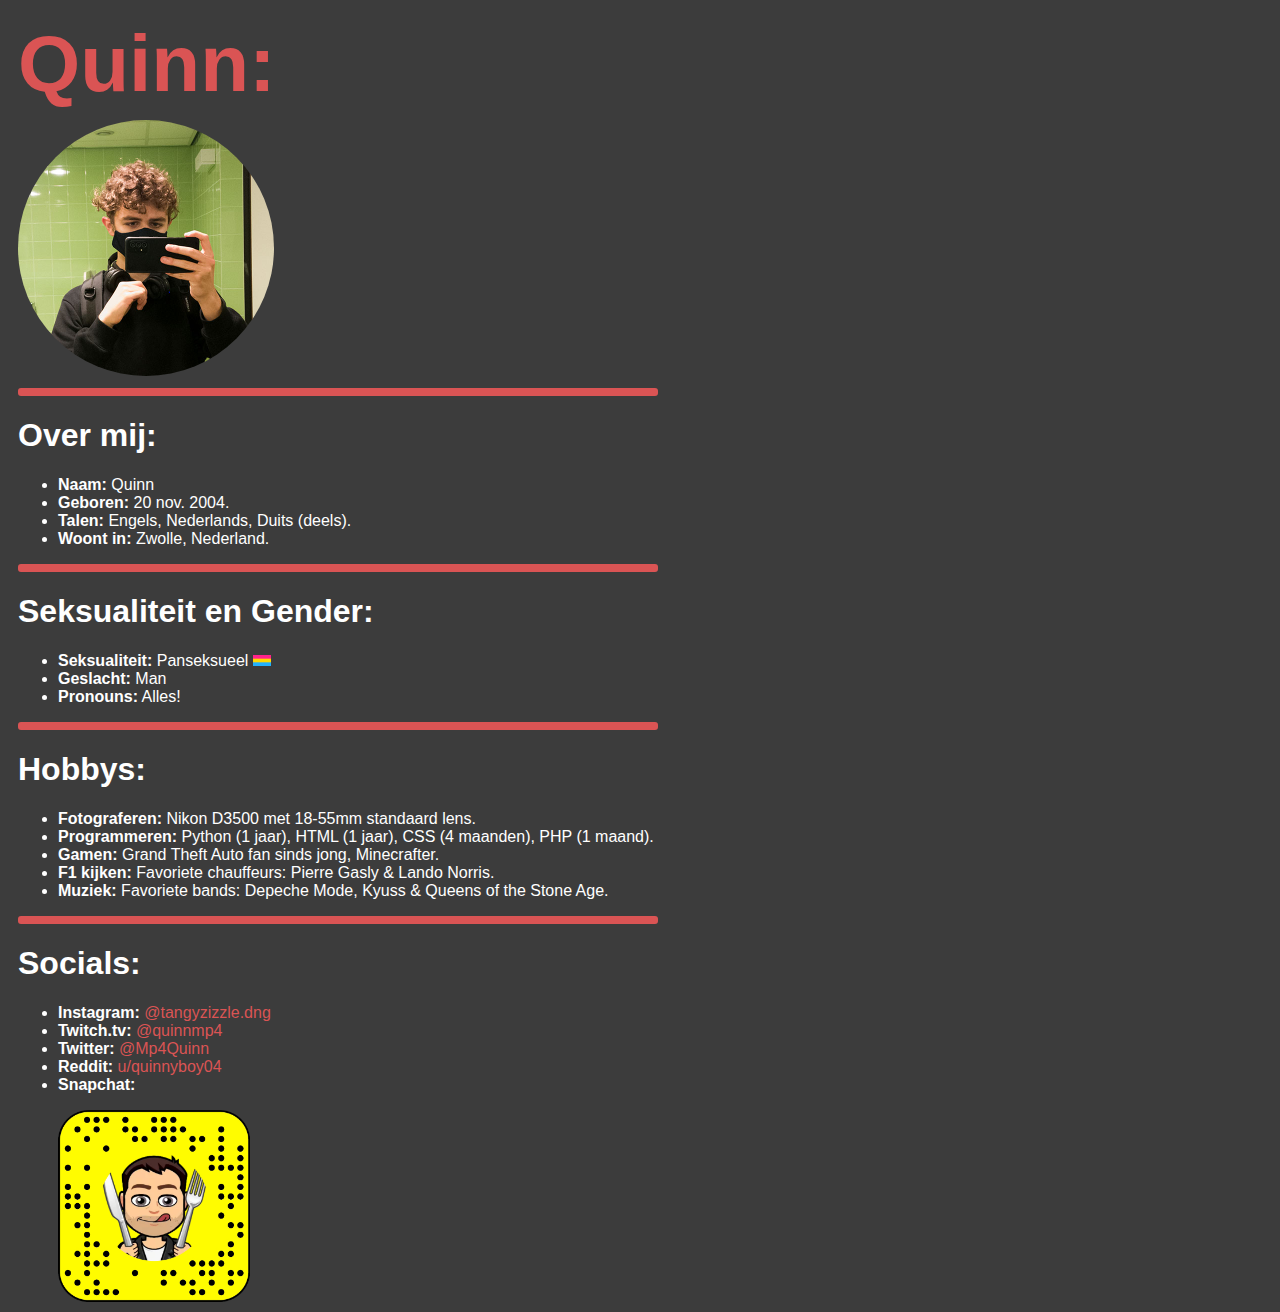
==== quinn.html @ 5a3177db "Add files via upload" ====
<!DOCTYPE html>
<html>
    <head>
        <title>Over: Quinn</title>
        <link rel="stylesheet" href="quinn.css">
        <meta name="viewport" content="width=device-width, initial-scale=1.0">
    </head>
    
    <body>
        <div class="shortpfp">
            <h1>Quinn:</h1>
            <img src="img/pfp/quinn.jpg" width="256px"></h1>
        </div>
        <hr>
        <h1>Over mij:</h1>
        <ul>
            <li><strong>Naam:</strong> Quinn</li>
            <li><strong>Geboren:</strong> 20 nov. 2004.</li>
            <li><strong>Talen:</strong> Engels, Nederlands, Duits (deels).</li>
            <li><strong>Woont in:</strong> Zwolle, Nederland.</li>
        </ul>
        <hr>
        <h1>Seksualiteit en Gender:</h1>
        <ul>
            <li><strong>Seksualiteit:</strong> Panseksueel <img src="img/sexualityflags/pansexual.svg" width="18px"></li>
            <li><strong>Geslacht:</strong> Man</li>
            <li><strong>Pronouns:</strong> Alles!</li>
        </ul>
        <hr>
        <h1>Hobbys:</h1>
        <ul>
            <li><strong>Fotograferen:</strong> Nikon D3500 met 18-55mm standaard lens.</li>
            <li><strong>Programmeren:</strong> Python (1 jaar), HTML (1 jaar), CSS (4 maanden), PHP (1 maand).</li>
            <li><strong>Gamen:</strong> Grand Theft Auto fan sinds jong, Minecrafter.</li>
            <li><strong>F1 kijken:</strong> Favoriete chauffeurs: Pierre Gasly & Lando Norris.</li>
            <li><strong>Muziek:</strong> Favoriete bands: Depeche Mode, Kyuss & Queens of the Stone Age.</li>
        </ul>
        <hr>
        <h1>Socials:</h1>
        <ul>
            <li><strong>Instagram:</strong> <a href="https://www.instagram.com/tangyzizzle.dng/">@tangyzizzle.dng</a></li>
            <li><strong>Twitch.tv:</strong> <a href="https://www.twitch.tv/quinnmp4">@quinnmp4</a></li>
            <li><strong>Twitter:</strong> <a href="https://twitter.com/Mp4Quinn">@Mp4Quinn</a></li>
            <li><strong>Reddit:</strong> <a href="https://www.reddit.com/user/quinnyboy04">u/quinnyboy04</a></li>
            <li><strong>Snapchat:</strong><p></p><img src="img/snapqr/quinn.png" width="192px"></li>
        </ul>
    </body>
</html>
---- quinn.css ----
* {
    font-family: 'Trebuchet MS', sans-serif;
}

body {
    position: relative;
    top: 10px;
    left: 10px;
    background-color: #3C3C3C;
    color: #fff;
}

.shortpfp h1 {
    font-size: 80px;
    margin-bottom: 10px;
    margin-top: 0px;
    color: #DA5454;
}

.shortpfp img {
    border-radius: 50%;
    margin-top: 0px;
}

a:link {
    color: #DA5454;
    text-decoration: none;
}

a:visited {
    color: #DA5454;
    text-decoration: none;
}

a:hover {
    color: #DA5454;
    text-decoration: none;
}

a:active {
    color: #DA5454;
    text-decoration: none;
}

hr {
    border: 4px solid #DA5454;
    border-radius: 3px;
    width: 50%;
    margin-left: 0;
}
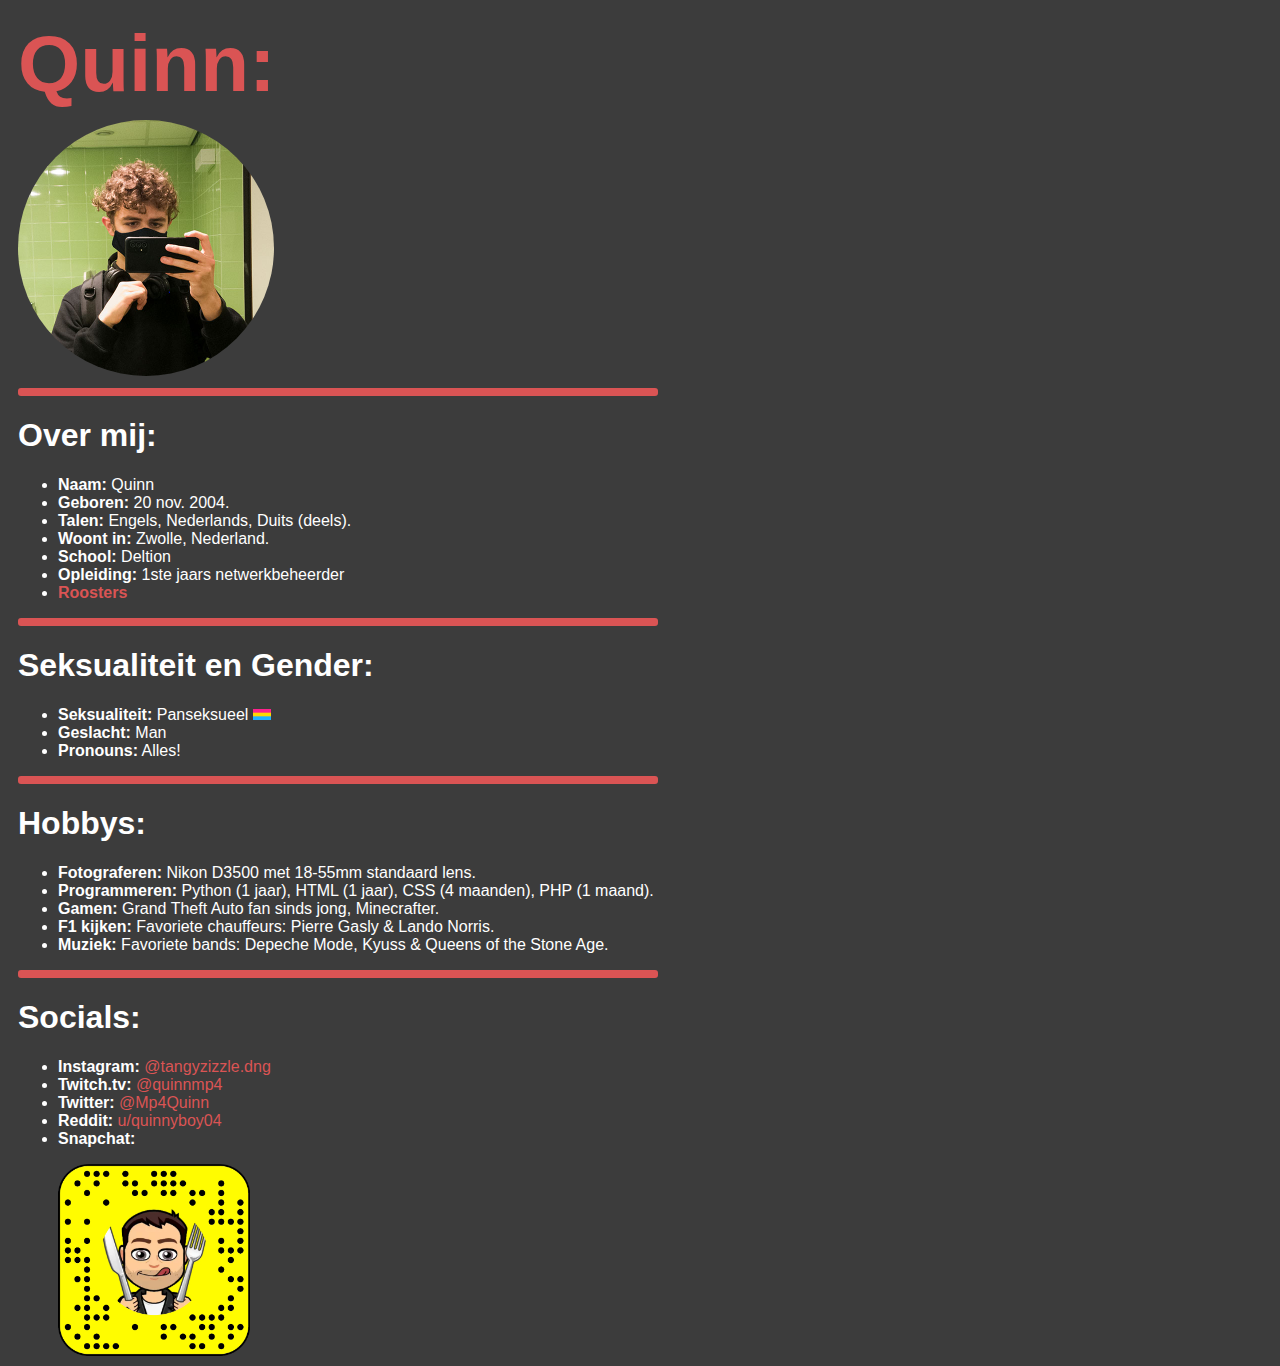
==== commit 4dd2905a: "Update quinn.html" ====
--- a/quinn.html
+++ b/quinn.html
@@ -4,6 +4,7 @@
         <title>Over: Quinn</title>
         <link rel="stylesheet" href="quinn.css">
         <meta name="viewport" content="width=device-width, initial-scale=1.0">
+        <link rel="icon" href="quinn.ico">
     </head>
     
     <body>
@@ -18,6 +19,11 @@
             <li><strong>Geboren:</strong> 20 nov. 2004.</li>
             <li><strong>Talen:</strong> Engels, Nederlands, Duits (deels).</li>
             <li><strong>Woont in:</strong> Zwolle, Nederland.</li>
+            <li><strong>School:</strong> Deltion</li
+                <ul>
+                <li><strong>Opleiding: </strong>1ste jaars netwerkbeheerder</li>
+                <li><strong><a href="https://roosters.deltion.nl/roster/view/?type=group&name=IC1A">Roosters</strong></a></li>    
+                </ul
         </ul>
         <hr>
         <h1>Seksualiteit en Gender:</h1>
@@ -45,4 +51,4 @@
             <li><strong>Snapchat:</strong><p></p><img src="img/snapqr/quinn.png" width="192px"></li>
         </ul>
     </body>
-</html>+</html>
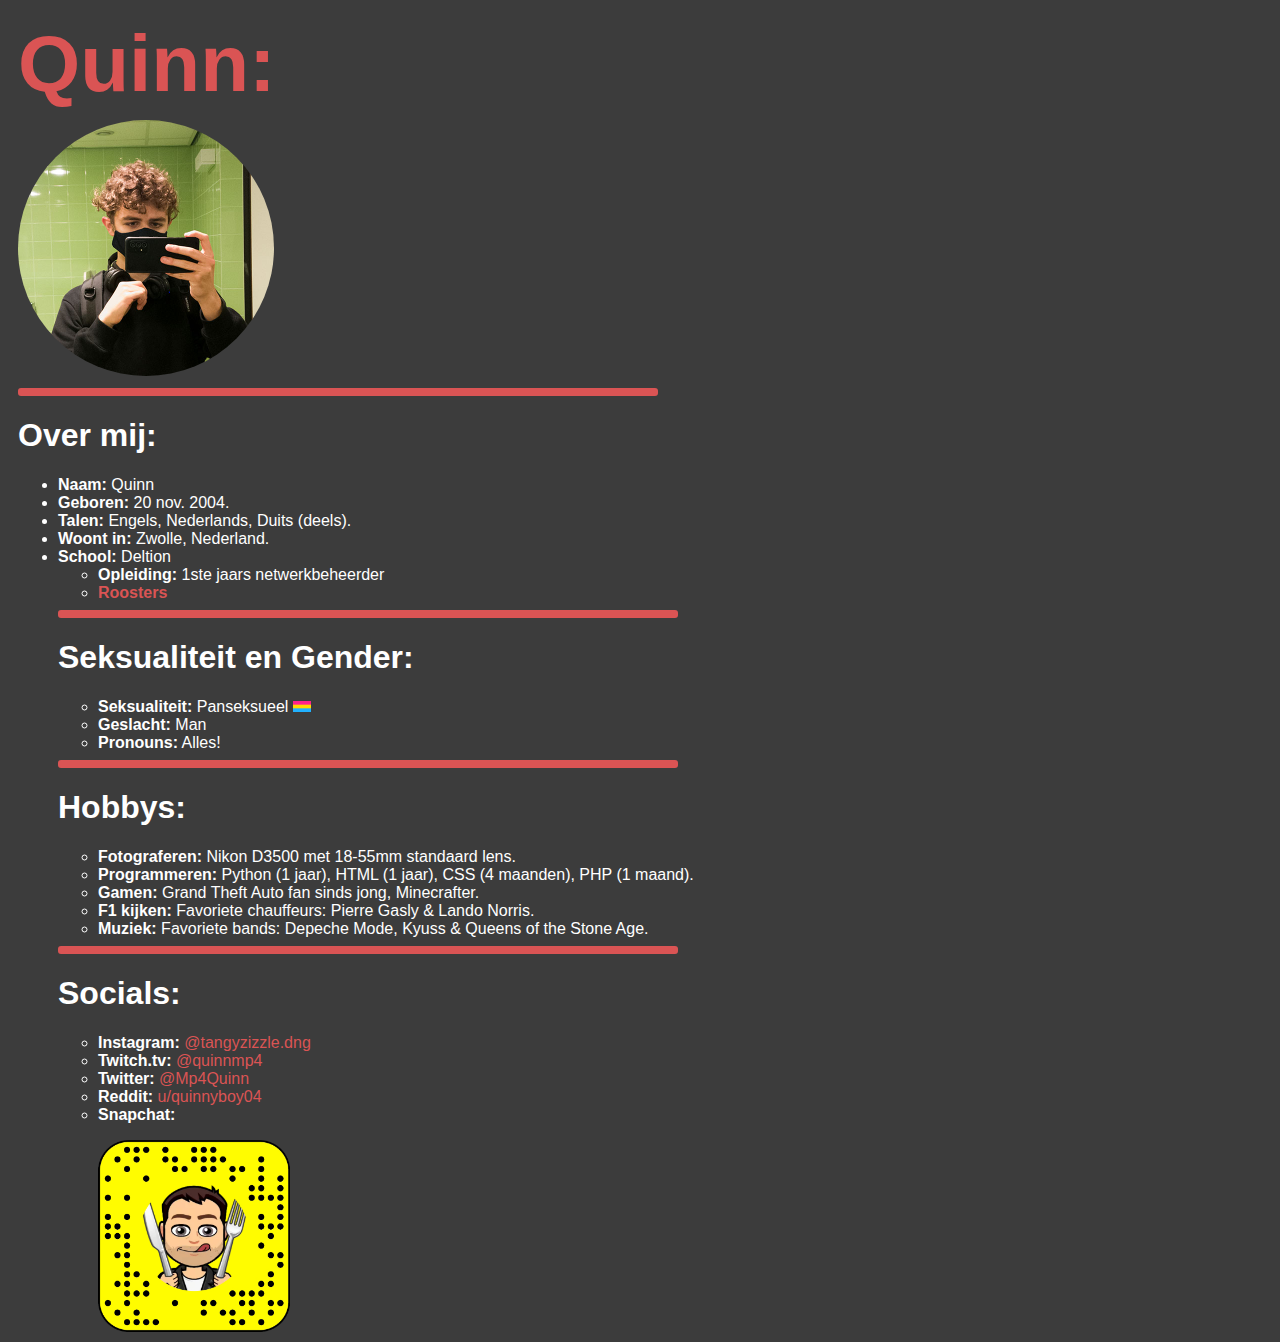
==== commit 3d0afe4d: "Update quinn.html" ====
--- a/quinn.html
+++ b/quinn.html
@@ -19,7 +19,7 @@
             <li><strong>Geboren:</strong> 20 nov. 2004.</li>
             <li><strong>Talen:</strong> Engels, Nederlands, Duits (deels).</li>
             <li><strong>Woont in:</strong> Zwolle, Nederland.</li>
-            <li><strong>School:</strong> Deltion</li
+            <li><strong>School:</strong> Deltion</li>
                 <ul>
                 <li><strong>Opleiding: </strong>1ste jaars netwerkbeheerder</li>
                 <li><strong><a href="https://roosters.deltion.nl/roster/view/?type=group&name=IC1A">Roosters</strong></a></li>    
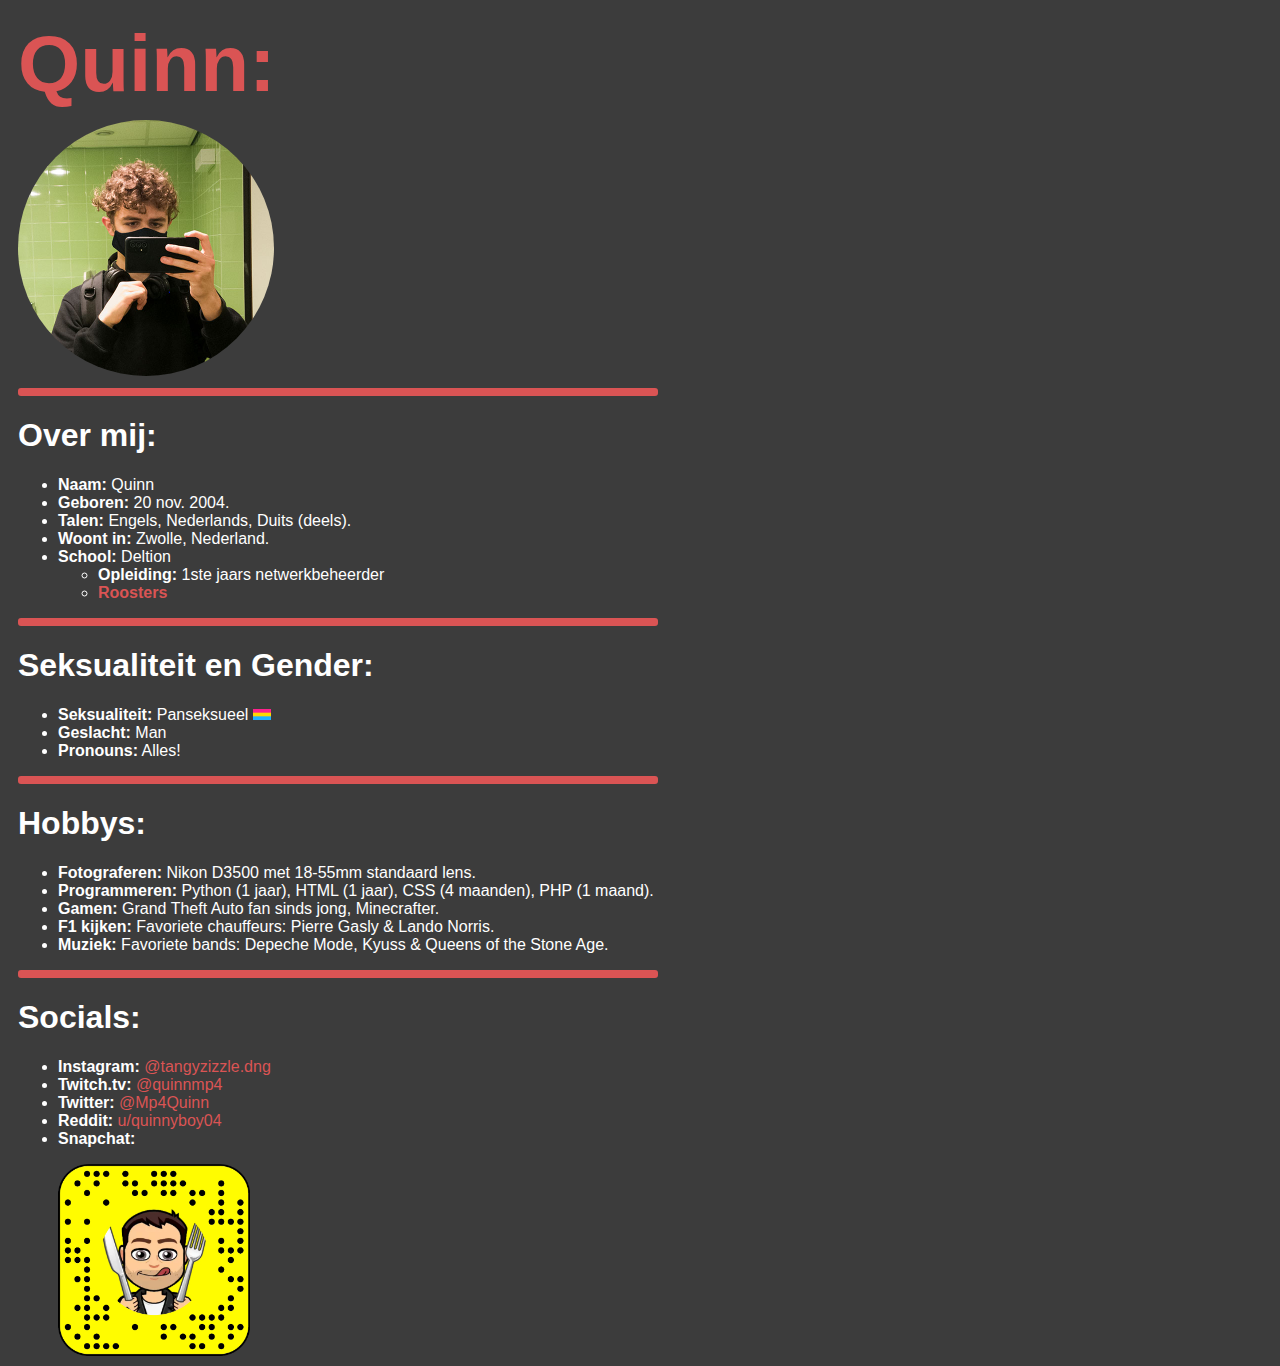
==== commit c2299621: "Update quinn.html" ====
--- a/quinn.html
+++ b/quinn.html
@@ -23,7 +23,7 @@
                 <ul>
                 <li><strong>Opleiding: </strong>1ste jaars netwerkbeheerder</li>
                 <li><strong><a href="https://roosters.deltion.nl/roster/view/?type=group&name=IC1A">Roosters</strong></a></li>    
-                </ul
+                </ul>
         </ul>
         <hr>
         <h1>Seksualiteit en Gender:</h1>
